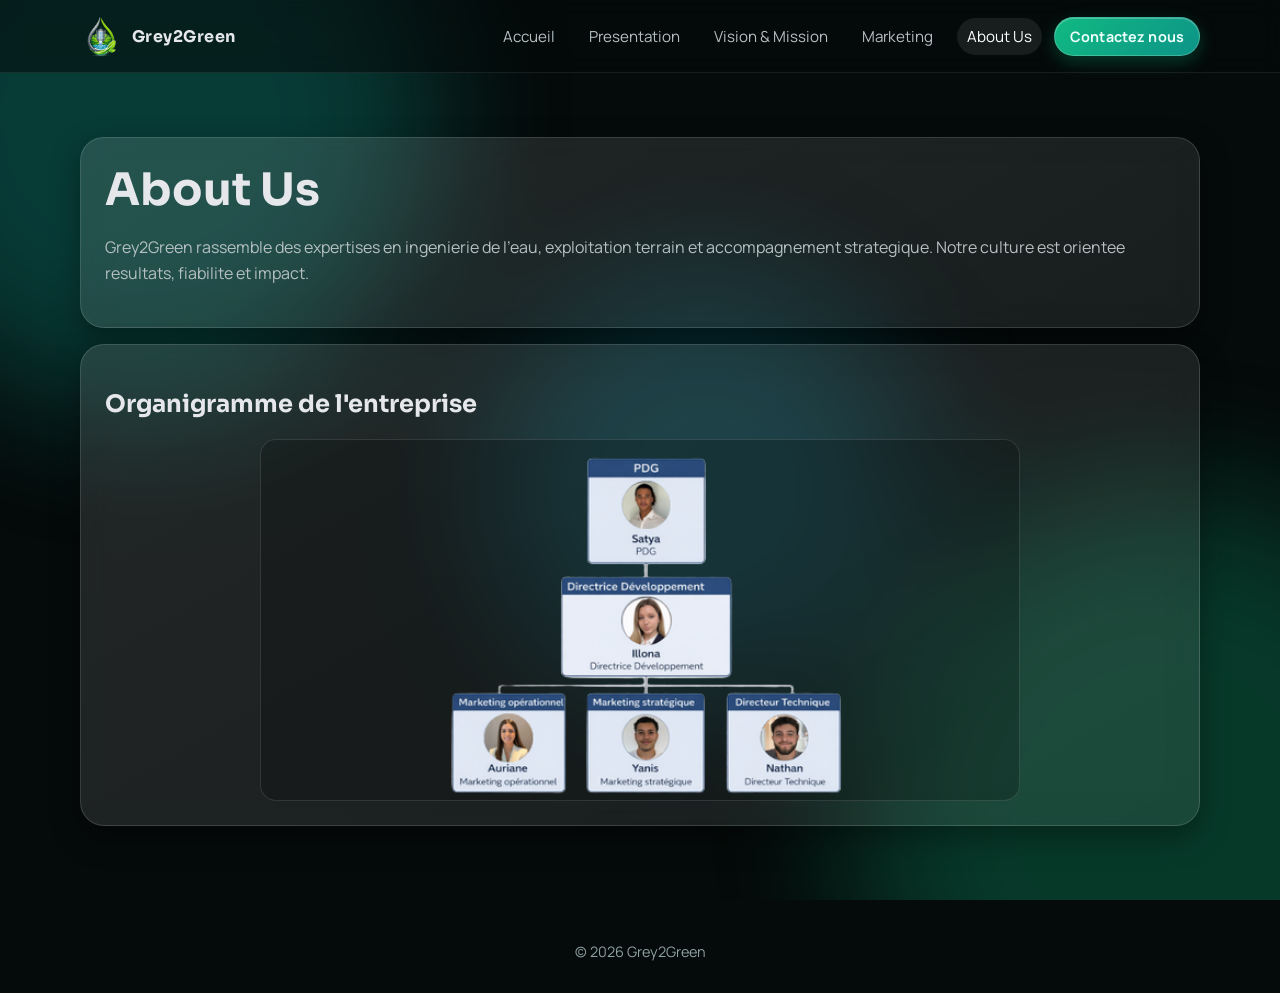
==== about-us.html @ d126fc35 "Add files via upload" ====
﻿<!DOCTYPE html>
<html lang="fr">
<head>
  <meta charset="UTF-8">
  <meta name="viewport" content="width=device-width, initial-scale=1.0">
  <title>Grey2Green | About Us</title>
  <link rel="preconnect" href="https://fonts.googleapis.com">
  <link rel="preconnect" href="https://fonts.gstatic.com" crossorigin>
  <link href="https://fonts.googleapis.com/css2?family=Manrope:wght@400;500;700;800&family=Sora:wght@500;700;800&display=swap" rel="stylesheet">
  <link rel="stylesheet" href="styles.css">
</head>
<body>
  <div class="site-bg" aria-hidden="true">
    <div class="blob blob-1"></div>
    <div class="blob blob-2"></div>
    <div class="blob blob-3"></div>
  </div>

  <header class="nav">
    <div class="container nav-inner">
      <a class="brand-wrap" href="index.html">
        <img class="brand-logo" src="images\logo sans texte.png" alt="Logo Grey2Green" onerror="this.style.display='none'">
        <span class="brand">Grey2Green</span>
      </a>
      <div class="nav-actions">
        <nav class="nav-links">
          <a class="nav-link" href="index.html">Accueil</a>
          <a class="nav-link" href="presentation-entreprise.html">Presentation</a>
          <a class="nav-link" href="vision-mission.html">Vision & Mission</a>
          <a class="nav-link" href="marketing-floorplan.html">Marketing</a>
          <a class="nav-link active" href="about-us.html">About Us</a>
        </nav>
        <a class="nav-cta" href="contact.html">Contactez nous</a>
      </div>
    </div>
  </header>

  <main class="page-main">
    <div class="container">
      <section class="card">
        <h1>About Us</h1>
        <p>
          Grey2Green rassemble des expertises en ingenierie de l'eau, exploitation terrain et accompagnement
          strategique. Notre culture est orientee resultats, fiabilite et impact.
        </p>
      </section>

      <section class="card">
        <h2>Organigramme de l'entreprise</h2>
        <div class="image-box org-image">
          <img src="images\erasebg-transformed.png" alt="Organigramme Grey2Green">
        </div>
      </section>
    </div>
  </main>

  <footer class="footer">
    <div class="container">© 2026 Grey2Green</div>
  </footer>
</body>
</html>
---- styles.css ----
﻿:root {
  --bg: #050a0a;
  --panel: rgba(255, 255, 255, 0.08);
  --panel-strong: rgba(255, 255, 255, 0.12);
  --text: #e5e7eb;
  --muted: #b5c0c2;
  --teal: #0d9488;
  --emerald: #10b981;
  --cyan: #06b6d4;
  --black-band: #020404;
}

* {
  box-sizing: border-box;
}

html,
body {
  margin: 0;
  padding: 0;
}

body {
  font-family: 'Manrope', 'Segoe UI', sans-serif;
  color: var(--text);
  background: var(--bg);
  min-height: 100vh;
  overflow-x: hidden;
}

h1,
h2,
h3,
.brand {
  font-family: 'Sora', 'Segoe UI', sans-serif;
}

a {
  color: inherit;
  text-decoration: none;
}

.site-bg {
  position: fixed;
  inset: 0;
  z-index: -2;
  overflow: hidden;
}

.blob {
  position: absolute;
  border-radius: 50%;
  filter: blur(72px);
  opacity: 0.45;
  animation: drift 20s infinite alternate ease-in-out;
}

.blob-1 {
  width: 46vw;
  height: 46vw;
  left: -12vw;
  top: -14vw;
  background: rgba(13, 148, 136, 0.8);
}

.blob-2 {
  width: 50vw;
  height: 50vw;
  right: -16vw;
  bottom: -18vw;
  background: rgba(16, 185, 129, 0.6);
  animation-duration: 26s;
}

.blob-3 {
  width: 34vw;
  height: 34vw;
  left: 38vw;
  top: 30vh;
  background: rgba(6, 182, 212, 0.45);
  animation-duration: 24s;
}

@keyframes drift {
  0% {
    transform: translate(0, 0) scale(1);
  }
  100% {
    transform: translate(4vw, 5vh) scale(1.08);
  }
}

.container {
  width: min(1120px, 92vw);
  margin: 0 auto;
}

.nav {
  position: sticky;
  top: 0;
  z-index: 20;
  backdrop-filter: blur(12px);
  background: rgba(5, 10, 10, 0.55);
  border-bottom: 1px solid rgba(255, 255, 255, 0.08);
}

.nav-inner {
  display: flex;
  align-items: center;
  justify-content: space-between;
  min-height: 72px;
  gap: 16px;
}

.brand-wrap {
  display: flex;
  align-items: center;
  gap: 10px;
}

.brand-logo {
  width: 42px;
  height: 42px;
  object-fit: contain;
}

.brand {
  font-weight: 700;
  letter-spacing: 0.03em;
}

.nav-links {
  display: flex;
  align-items: center;
  gap: 14px;
}

.nav-actions {
  display: flex;
  align-items: center;
  gap: 12px;
}

.nav-link {
  color: var(--muted);
  font-size: 0.95rem;
  padding: 8px 10px;
  border-radius: 999px;
  transition: color 0.2s ease, background 0.2s ease;
}

.nav-link:hover,
.nav-link.active {
  color: white;
  background: rgba(255, 255, 255, 0.08);
}

.nav-cta {
  display: inline-block;
  background: linear-gradient(135deg, var(--emerald), var(--teal));
  color: #ecfffb;
  border: 1px solid rgba(255, 255, 255, 0.2);
  border-radius: 999px;
  padding: 9px 15px;
  font-size: 0.9rem;
  font-weight: 700;
  letter-spacing: 0.01em;
  box-shadow: 0 6px 18px rgba(16, 185, 129, 0.28), inset 0 1px 0 rgba(255, 255, 255, 0.24);
  transition: transform 0.2s ease, box-shadow 0.2s ease, filter 0.2s ease;
}

.nav-cta:hover {
  transform: translateY(-1px);
  filter: brightness(1.04);
  box-shadow: 0 8px 22px rgba(16, 185, 129, 0.34), inset 0 1px 0 rgba(255, 255, 255, 0.28);
}

.hero {
  position: relative;
  min-height: calc(100vh - 72px);
  display: flex;
  align-items: center;
  padding: 72px 0 48px;
  overflow: hidden;
}

.hero::after {
  content: none;
}

.hero-bg {
  position: absolute;
  inset: 0;
  z-index: -1;
  background: radial-gradient(circle at 20% 25%, #0a2240 0%, #051629 45%, #03101f 100%);
  mask-image: linear-gradient(to bottom, rgba(0, 0, 0, 0.04) 0%, rgba(0, 0, 0, 1) 18%, rgba(0, 0, 0, 1) 82%, rgba(0, 0, 0, 0.04) 100%);
  -webkit-mask-image: linear-gradient(to bottom, rgba(0, 0, 0, 0.04) 0%, rgba(0, 0, 0, 1) 18%, rgba(0, 0, 0, 1) 82%, rgba(0, 0, 0, 0.04) 100%);
}

.hero-overlay {
  position: absolute;
  inset: 0;
  background: radial-gradient(circle at 50% 40%, rgba(16, 185, 129, 0.12), rgba(5, 10, 10, 0.42));
}

.neural-canvas {
  position: absolute;
  inset: 0;
  width: 100%;
  height: 100%;
  opacity: 0.95;
  mask-image: linear-gradient(to bottom, rgba(0, 0, 0, 0.08) 0%, rgba(0, 0, 0, 1) 16%, rgba(0, 0, 0, 1) 84%, rgba(0, 0, 0, 0.08) 100%);
  -webkit-mask-image: linear-gradient(to bottom, rgba(0, 0, 0, 0.08) 0%, rgba(0, 0, 0, 1) 16%, rgba(0, 0, 0, 1) 84%, rgba(0, 0, 0, 0.08) 100%);
}

.hero-content {
  position: relative;
  z-index: 1;
  text-align: center;
}

.hero h1 {
  font-size: clamp(1.7rem, 5.6vw, 3.35rem);
  line-height: 1.08;
  margin: 0 0 18px;
}

.gradient-text {
  background: linear-gradient(90deg, var(--teal), var(--emerald));
  -webkit-background-clip: text;
  background-clip: text;
  color: transparent;
}

.hero p {
  max-width: 860px;
  margin: 0 auto 30px;
  color: var(--muted);
  font-size: clamp(1rem, 2.4vw, 1.2rem);
  line-height: 1.6;
}

.card {
  background: linear-gradient(150deg, var(--panel-strong), var(--panel));
  border: 1px solid rgba(255, 255, 255, 0.14);
  border-radius: 24px;
  backdrop-filter: blur(16px);
  box-shadow: 0 12px 30px rgba(0, 0, 0, 0.35);
}

.entry-card {
  padding: 24px;
  width: min(940px, 100%);
  margin: 0 auto;
}

.entry-card h2 {
  margin: 4px 0 14px;
  font-size: clamp(1.05rem, 2.6vw, 1.35rem);
  color: rgba(236, 246, 245, 0.98);
}

.entry-grid {
  display: grid;
  grid-template-columns: repeat(2, minmax(0, 1fr));
  gap: 12px;
}

.entry-link {
  position: relative;
  overflow: hidden;
  display: block;
  background: rgba(0, 0, 0, 0.26);
  border: 1px solid rgba(255, 255, 255, 0.1);
  border-radius: 16px;
  padding: 14px 16px;
  transition: transform 0.2s ease, border-color 0.2s ease, box-shadow 0.2s ease;
}

.entry-link:hover {
  transform: translateY(-2px);
  border-color: rgba(16, 185, 129, 0.6);
  box-shadow: 0 8px 20px rgba(10, 28, 34, 0.34);
}

.entry-link::after {
  content: "";
  position: absolute;
  top: -170%;
  left: -45%;
  width: 44%;
  height: 380%;
  background: linear-gradient(
    124deg,
    rgba(255, 255, 255, 0) 0%,
    rgba(255, 255, 255, 0.1) 32%,
    rgba(255, 255, 255, 0.28) 50%,
    rgba(255, 255, 255, 0.1) 68%,
    rgba(255, 255, 255, 0) 100%
  );
  transform: translateX(-240%) rotate(13deg);
  filter: blur(1.2px);
  pointer-events: none;
  animation: liquid-diagonal-shine 4.8s ease-in-out infinite;
}

.entry-grid .entry-link:nth-child(2)::after {
  animation-delay: 0.7s;
}

.entry-grid .entry-link:nth-child(3)::after {
  animation-delay: 1.4s;
}

.entry-grid .entry-link:nth-child(4)::after {
  animation-delay: 2.1s;
}

.entry-link strong {
  display: block;
  font-size: 1rem;
  margin-bottom: 4px;
}

.entry-link span {
  color: var(--muted);
  font-size: 0.92rem;
}

.video-band {
  position: relative;
  margin-top: 0;
  background: transparent;
  border-top: 0;
  border-bottom: 0;
  padding: 72px 0;
}

.video-band::before {
  content: none;
}

.video-card {
  padding: 24px;
  max-width: 900px;
  margin: 0 auto;
}

.video-card h2 {
  margin: 0 0 16px;
  font-size: clamp(1.4rem, 3.8vw, 2rem);
}

.video-frame {
  aspect-ratio: 16 / 9;
  max-width: 760px;
  border: 1px solid rgba(255, 255, 255, 0.14);
  border-radius: 18px;
  overflow: hidden;
  margin: 0 auto 14px;
}

.video-frame iframe {
  width: 100%;
  height: 100%;
  border: 0;
}

.btn {
  display: inline-block;
  background: linear-gradient(135deg, var(--emerald), var(--teal));
  color: white;
  border: 0;
  border-radius: 999px;
  padding: 12px 18px;
  font-weight: 700;
  font-size: 0.94rem;
}

.page-main {
  padding: 64px 0 80px;
}

.page-main .card {
  padding: 24px;
  margin-bottom: 16px;
}

.page-main h1 {
  margin: 0 0 14px;
  font-size: clamp(1.8rem, 5vw, 2.8rem);
}

.page-heading {
  display: flex;
  align-items: center;
  justify-content: flex-start;
  gap: 18px;
  margin: 0 0 18px;
}

.page-heading h1 {
  margin: 0;
}

.page-heading-logo {
  flex: 0 0 auto;
  width: clamp(92px, 11vw, 136px);
  height: auto;
  object-fit: contain;
  filter: none;
  margin-left: 10px;
  transform: translateY(-12px);
}

@keyframes liquid-diagonal-shine {
  0% {
    transform: translateX(-240%) rotate(13deg);
    opacity: 0;
  }
  22% {
    opacity: 1;
  }
  58% {
    opacity: 1;
  }
  100% {
    transform: translateX(360%) rotate(13deg);
    opacity: 0;
  }
}

.page-main p,
.page-main li {
  color: var(--muted);
  line-height: 1.65;
}

.contact-card {
  max-width: 760px;
  margin: 0 auto;
}

.contact-card h1 {
  margin-bottom: 10px;
}

.contact-meta {
  display: grid;
  gap: 10px;
  margin-top: 14px;
}

.contact-line {
  display: flex;
  align-items: center;
  justify-content: space-between;
  gap: 12px;
  padding: 10px 12px;
  border-radius: 12px;
  border: 1px solid rgba(255, 255, 255, 0.1);
  background: rgba(0, 0, 0, 0.2);
}

.contact-actions {
  display: flex;
  flex-wrap: wrap;
  gap: 10px;
  margin-top: 16px;
}

.two-col {
  display: grid;
  grid-template-columns: repeat(2, minmax(0, 1fr));
  gap: 16px;
}

.image-box {
  overflow: hidden;
  border-radius: 16px;
  border: 1px solid rgba(255, 255, 255, 0.12);
  background: rgba(0, 0, 0, 0.2);
}

.image-box img {
  width: 100%;
  height: 100%;
  min-height: 260px;
  object-fit: cover;
  display: block;
}

.auto-carousel {
  position: relative;
  overflow: hidden;
}

.auto-carousel-track {
  display: flex;
  width: calc(100% * var(--slides, 2));
  transform: translateX(0);
  transition: transform 0.75s ease;
}

.auto-carousel img {
  width: calc(100% / var(--slides, 2));
  min-height: 260px;
  object-fit: cover;
  display: block;
}

.carousel-btn {
  position: absolute;
  top: 50%;
  transform: translateY(-50%);
  width: 34px;
  height: 34px;
  border: 1px solid rgba(255, 255, 255, 0.26);
  border-radius: 999px;
  background: rgba(6, 18, 22, 0.64);
  color: #e8f5f3;
  font-size: 1.05rem;
  line-height: 1;
  display: inline-flex;
  align-items: center;
  justify-content: center;
  cursor: pointer;
  z-index: 2;
  transition: background 0.2s ease, transform 0.2s ease, box-shadow 0.2s ease;
}

.carousel-btn:hover {
  background: rgba(16, 185, 129, 0.34);
  box-shadow: 0 6px 16px rgba(10, 40, 36, 0.34);
}

.carousel-btn-prev {
  left: 10px;
}

.carousel-btn-next {
  right: 10px;
}

.centered-carousel {
  width: min(760px, 100%);
  margin: 18px auto 0;
}

.metric-grid {
  display: grid;
  grid-template-columns: repeat(3, minmax(0, 1fr));
  gap: 12px;
}

.metric {
  background: rgba(0, 0, 0, 0.25);
  border: 1px solid rgba(255, 255, 255, 0.1);
  border-radius: 14px;
  padding: 14px;
}

.metric strong {
  display: block;
  font-size: 1.2rem;
  margin-bottom: 4px;
}

.map-wrap iframe {
  width: 100%;
  min-height: 320px;
  border: 0;
  border-radius: 16px;
}

.vm-page-bg-canvas {
  position: absolute;
  inset: 0;
  width: 100%;
  height: 100%;
  z-index: -1;
  opacity: 0.45;
  pointer-events: none;
}

.schema-image {
  width: fit-content;
  max-width: 100%;
  margin: 0 auto;
}

.schema-image img {
  width: auto;
  max-width: 100%;
  height: auto;
  min-height: 0;
  object-fit: contain;
}

.org-image {
  width: min(760px, 100%);
  margin: 0 auto;
}

.org-image img {
  min-height: 180px;
  max-height: 360px;
  object-fit: contain;
}

.org-chart {
  display: grid;
  gap: 12px;
}

.org-row {
  display: grid;
  grid-template-columns: repeat(3, minmax(0, 1fr));
  gap: 12px;
}

.org-card {
  border: 1px solid rgba(255, 255, 255, 0.12);
  border-radius: 14px;
  padding: 14px;
  background: rgba(0, 0, 0, 0.2);
}

.org-card strong {
  display: block;
}

.footer {
  padding: 20px 0 32px;
  color: #8fa0a2;
  text-align: center;
  font-size: 0.9rem;
}

@media (max-width: 900px) {
  .nav-links {
    display: none;
  }

  .nav-cta {
    padding: 8px 12px;
    font-size: 0.82rem;
  }

  .entry-grid,
  .two-col,
  .metric-grid,
  .org-row {
    grid-template-columns: 1fr;
  }

  .entry-card {
    padding: 18px;
  }

  .hero {
    padding-top: 44px;
  }

  .page-heading {
    align-items: flex-start;
  }
}
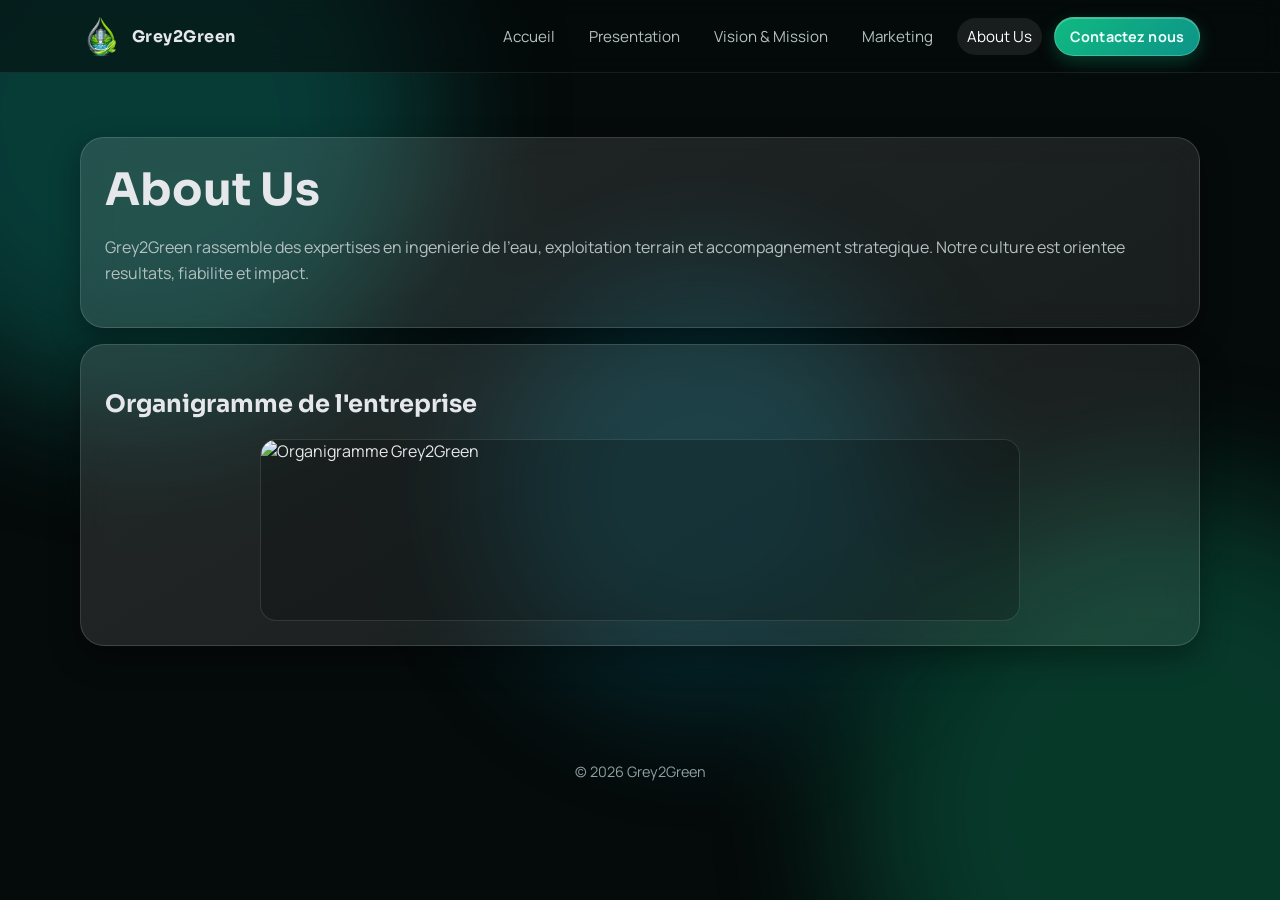
==== commit d6148055: "Update about-us.html" ====
--- a/about-us.html
+++ b/about-us.html
@@ -48,7 +48,7 @@
       <section class="card">
         <h2>Organigramme de l'entreprise</h2>
         <div class="image-box org-image">
-          <img src="images\erasebg-transformed.png" alt="Organigramme Grey2Green">
+          <img src="images\ORGA.pdf" alt="Organigramme Grey2Green">
         </div>
       </section>
     </div>
--- a/styles.css
+++ b/styles.css
@@ -469,6 +469,25 @@
   margin-top: 16px;
 }
 
+.contact-image-slot {
+  margin-top: 20px;
+}
+
+.contact-image-slot img {
+  width: 100%;
+  min-height: 220px;
+  max-height: 360px;
+  object-fit: cover;
+}
+
+.contact-image-slot figcaption {
+  padding: 10px 14px 12px;
+  color: var(--muted);
+  font-size: 0.92rem;
+  border-top: 1px solid rgba(255, 255, 255, 0.1);
+  background: rgba(0, 0, 0, 0.24);
+}
+
 .two-col {
   display: grid;
   grid-template-columns: repeat(2, minmax(0, 1fr));
@@ -573,6 +592,42 @@
   border-radius: 16px;
 }
 
+.floorplan-section {
+  overflow: visible;
+  align-items: start;
+}
+
+.floorplan-copy {
+  position: relative;
+  z-index: 3;
+}
+
+.floorplan-overlay-carousel {
+  width: min(500px, 92%);
+  margin-top: 18px;
+  margin-left: auto;
+  margin-right: 0;
+  box-shadow: 0 10px 24px rgba(0, 0, 0, 0.34);
+}
+
+.floorplan-aside {
+  position: relative;
+  z-index: 2;
+}
+
+.floorplan-main-carousel {
+  margin-top: 48px;
+}
+
+.before-after-title {
+  margin: 12px 2px 0 0;
+  text-align: left;
+  font-family: 'Sora', 'Segoe UI', sans-serif;
+  font-size: 1.3rem;
+  letter-spacing: 0.02em;
+  color: #d6ece8;
+}
+
 .vm-page-bg-canvas {
   position: absolute;
   inset: 0;
@@ -665,4 +720,13 @@
   .page-heading {
     align-items: flex-start;
   }
-}
+
+  .floorplan-overlay-carousel {
+    width: 100%;
+    margin-right: 0;
+  }
+
+  .floorplan-main-carousel {
+    margin-top: 14px;
+  }
+}
